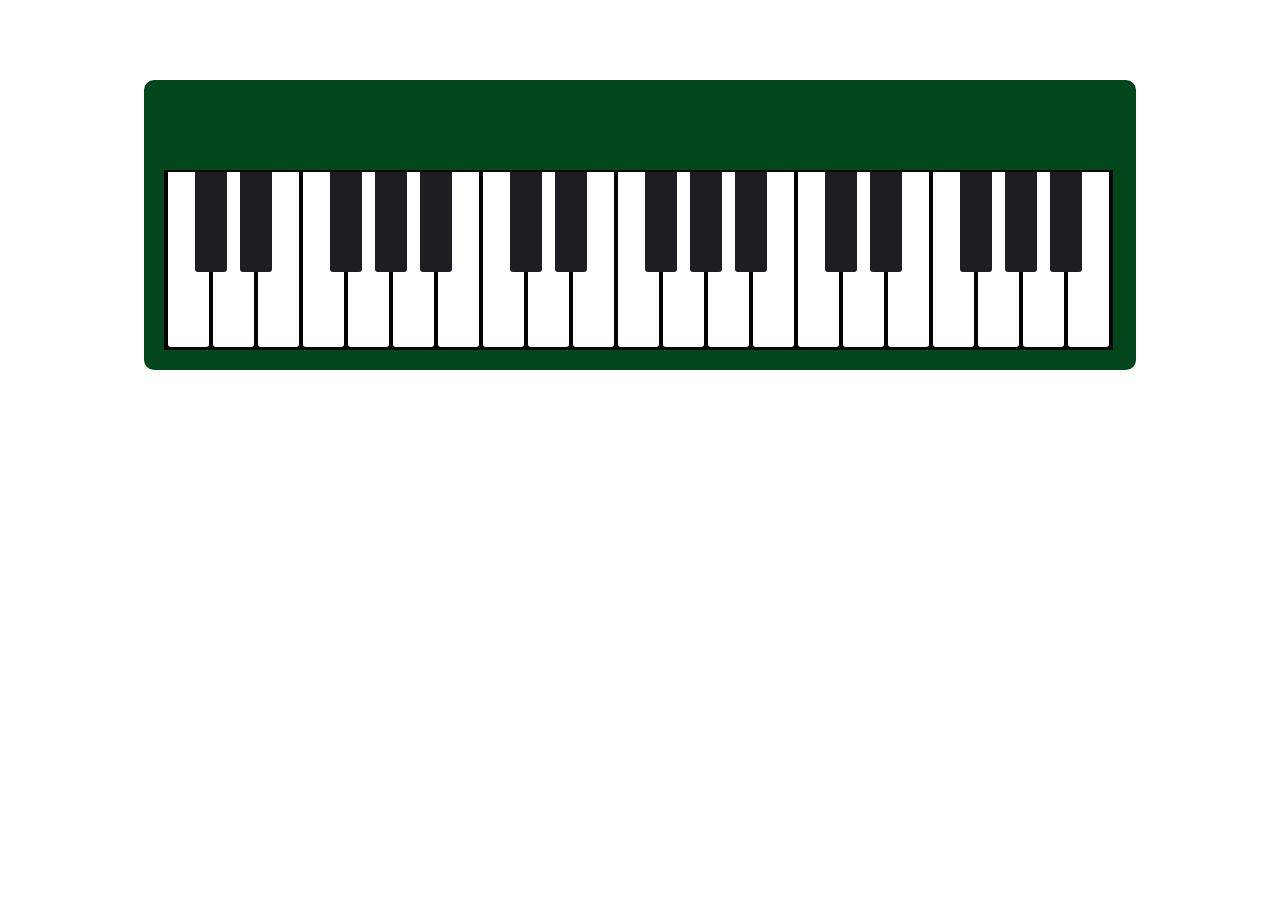
==== piano/index.html @ 38e2035f "create piano" ====
<!DOCTYPE html>
<html lang="en">
  <head>
    <meta charset="UTF-8" />
    <title>Piano</title>
    <meta name="viewport" content="width=device-width, initial-scale=1.0" />
    <link rel="stylesheet" href="./styles.css">
  </head>
  <body>
    <div id="piano">
      <div class="keys">
        <div class="key"></div>
        <div class="key black--key"></div>
        <div class="key black--key"></div>
        <div class="key"></div>
        <div class="key black--key"></div>
        <div class="key black--key"></div>
        <div class="key black--key"></div>

        <div class="key"></div>
        <div class="key black--key"></div>
        <div class="key black--key"></div>
        <div class="key"></div>
        <div class="key black--key"></div>
        <div class="key black--key"></div>
        <div class="key black--key"></div>

        <div class="key"></div>
        <div class="key black--key"></div>
        <div class="key black--key"></div>
        <div class="key"></div>
        <div class="key black--key"></div>
        <div class="key black--key"></div>
        <div class="key black--key"></div>
      </div>
    </div>
  </body>
</html>
---- piano/styles.css ----
html {
    box-sizing: border-box;
  }
  
  *, *::before, *::after {
    box-sizing: inherit;
  }
  
  #piano {
    background-color: #00471b;
    width: 992px;
    height: 290px;
    margin: 80px auto;
    padding: 90px 20px 0 20px;
    position: relative;
    border-radius: 10px;
  }
  
  .keys {
    background-color: #040404;
    width: 949px;
    height: 180px;
    padding-left: 2px;
    overflow: hidden;
  }
  
  .key {
    background-color: #ffffff;
    position: relative;
    width: 41px;
    height: 175px;
    margin: 2px;
    float: left;
    border-radius: 0 0 3px 3px;
  }
  
  .key.black--key::after {
    background-color: #1d1e22;
    content: "";
    position: absolute;
    left: -18px;
    width: 32px;
    height: 100px;
    border-radius: 0 0 3px 3px;
  }
  
  .logo {
    width: 200px;
    position: absolute;
    top: 23px;
  }
  
  @media (max-width: 768px) {
    #piano {
      width: 358px;
    }
  
    .keys {
      width: 318px;
    }
  
    .logo {
      width: 150px;
    }
  }
  
  @media (max-width: 1199px) and (min-width: 769px) {
    #piano {
      width: 675px
    }
  
    .keys {
      width: 633px;
    }
  }
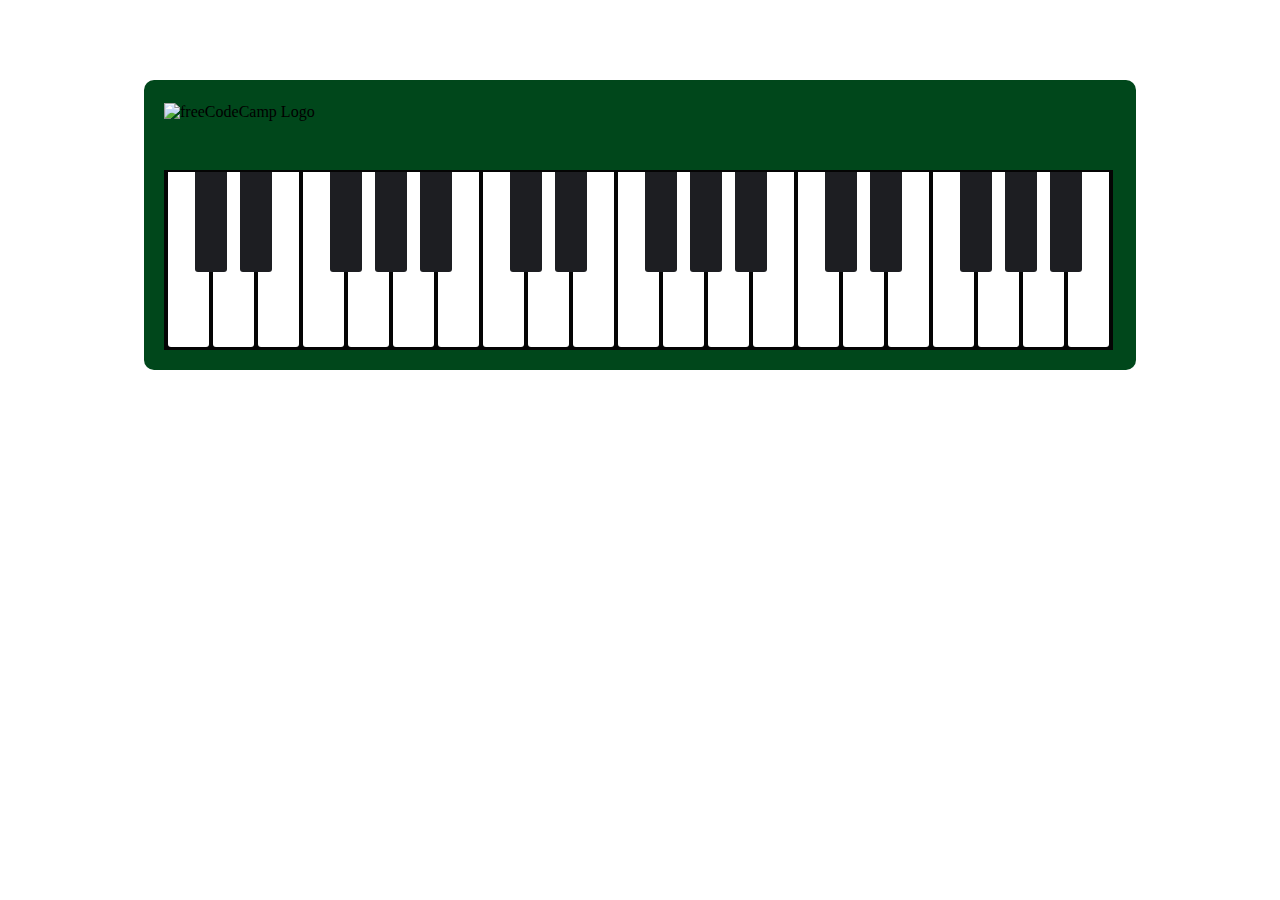
==== commit e07f8179: "fix img for piano" ====
--- a/piano/index.html
+++ b/piano/index.html
@@ -8,6 +8,7 @@
   </head>
   <body>
     <div id="piano">
+      <img class="logo" src="https://cdn.freecodecamp.org/platform/universal/fcc_primary.svg" alt="freeCodeCamp Logo" />
       <div class="keys">
         <div class="key"></div>
         <div class="key black--key"></div>
